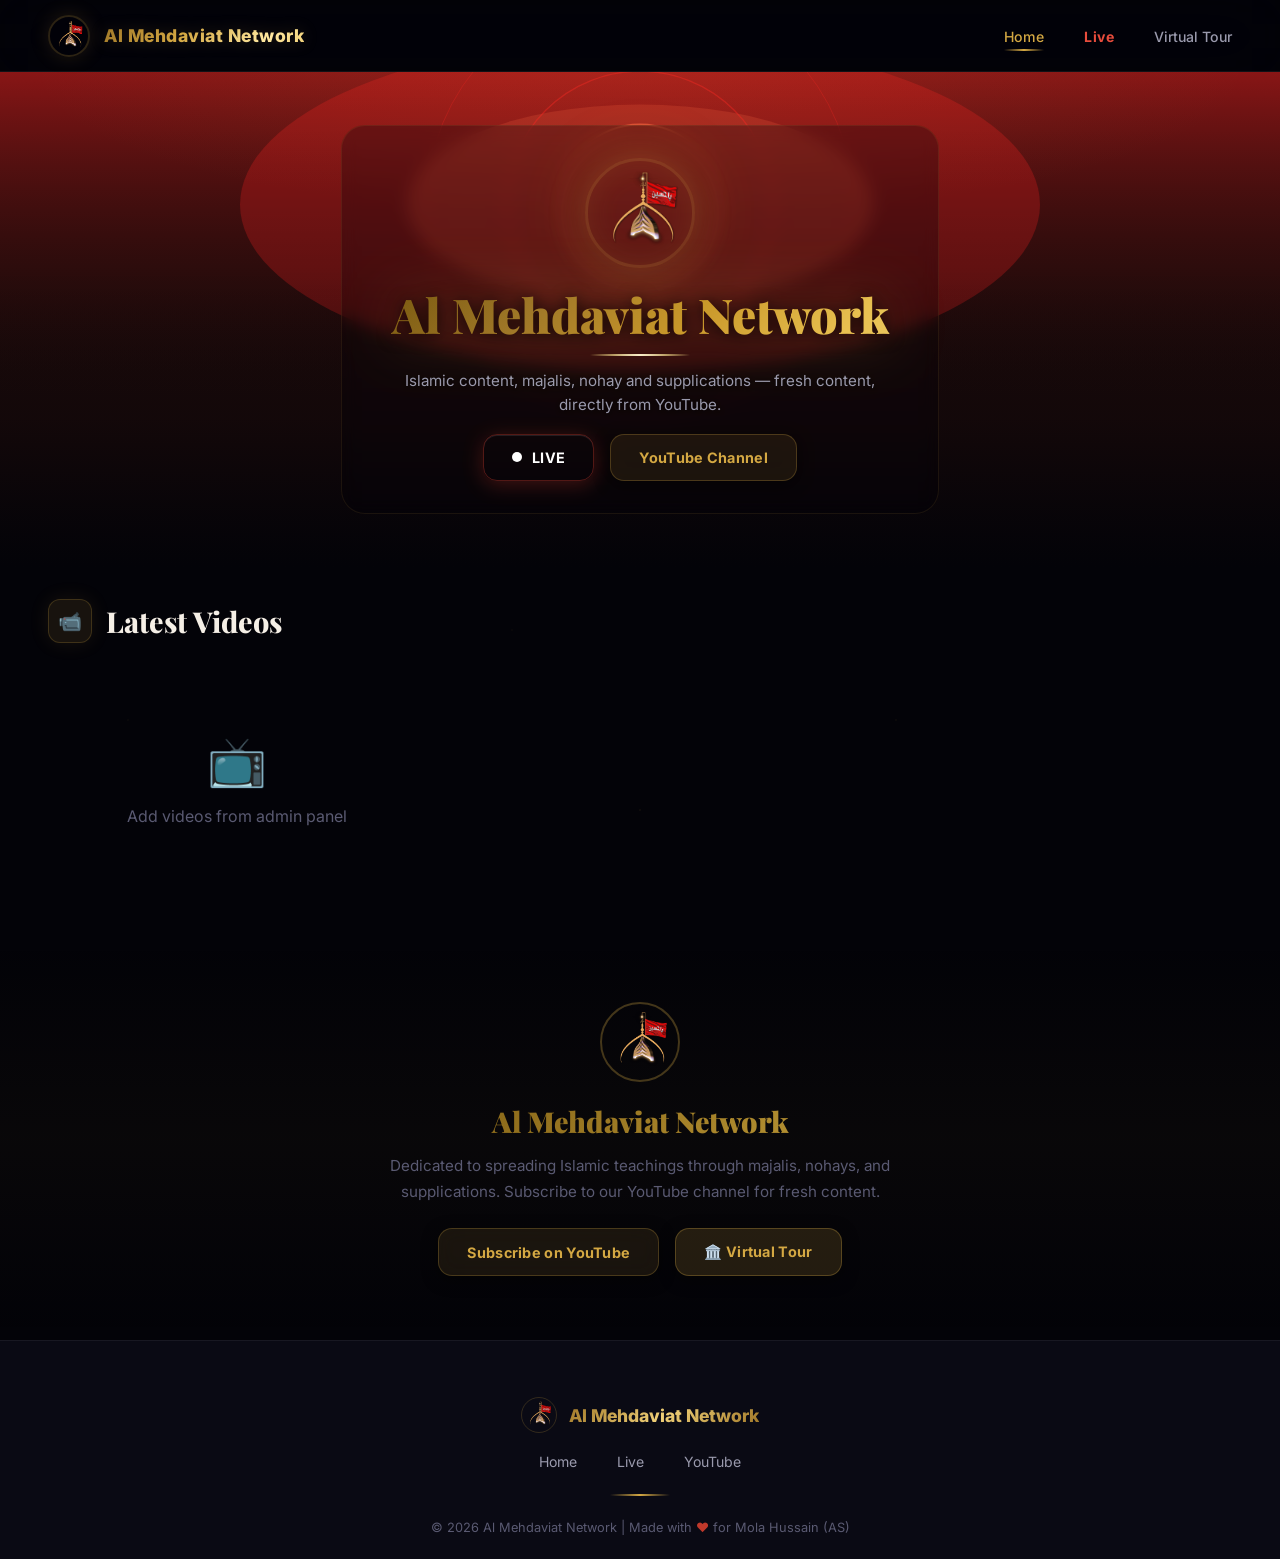
==== index.html @ e510e92b "Initial commit - Al Mehdaviat Network website" ====
<!DOCTYPE html>
<html lang="en">
<head>
  <meta charset="UTF-8">
  <meta name="viewport" content="width=device-width, initial-scale=1.0">
  <title>Al Mehdaviat Network</title>
  <meta name="description" content="Al Mehdaviat Network - Islamic content, majalis, nohays, and supplications from YouTube">
  <meta property="og:title" content="Al Mehdaviat Network">
  <meta property="og:description" content="Islamic content, majalis, nohays, and supplications">
  <meta property="og:type" content="website">
  <link rel="stylesheet" href="css/style.css">
</head>
<body>

  <nav class="navbar">
    <a href="index.html" class="nav-brand">
      <img src="assets/logo.png" alt="Logo" class="nav-logo-img">
      <span class="nav-title">Al Mehdaviat Network</span>
    </a>
    <ul class="nav-links">
      <li><a href="index.html" class="active">Home</a></li>
      <li><a href="live.html" class="nav-live-btn">Live</a></li>
      <li><a href="tour.html">Virtual Tour</a></li>
    </ul>
    <button class="mobile-menu-btn">☰</button>
  </nav>

  <section class="hero">
    <div class="hero-bg" id="heroBg"></div>
    <div class="hero-content">
      <img src="assets/logo.png" alt="Al Mehdaviat Network" class="hero-logo">
      <h1 class="hero-title">Al Mehdaviat Network</h1>
      <div class="hero-line"></div>
      <p class="hero-subtitle" id="heroSubtitle">Islamic content, majalis, nohay and supplications — fresh content, directly from YouTube.</p>
      <div class="hero-actions">
        <a href="live.html" class="hero-btn hero-btn-live">
          <span class="live-dot"></span> LIVE
        </a>
        <a href="https://www.youtube.com/channel/UCqkCkc5-AeYPJMdAummM_xg?sub_confirmation=1" target="_blank" class="hero-btn hero-btn-videos">YouTube Channel</a>
      </div>
    </div>
  </section>

  <section class="section" id="adSection">
    <div class="section-header">
      <div class="section-icon red">📢</div>
      <h2 class="section-title" id="adTitle">Featured Recording</h2>
    </div>
    <div id="adContainer" class="ad-container">
      <div class="loading">
        <div class="loading-spinner"></div>
        <div class="loading-text">Loading...</div>
      </div>
    </div>
  </section>

  <section class="section" id="videosSection">
    <div class="section-header">
      <div class="section-icon gold">📹</div>
      <h2 class="section-title">Latest Videos</h2>
    </div>
    <div id="latestVideos" class="video-grid">
      <div class="loading">
        <div class="loading-spinner"></div>
        <div class="loading-text">Loading videos...</div>
      </div>
    </div>
  </section>

  <section class="section branding-section">
    <div class="branding-content">
      <img src="assets/logo.png" alt="Logo" class="branding-logo">
      <h2 class="branding-title">Al Mehdaviat Network</h2>
      <p class="branding-text">Dedicated to spreading Islamic teachings through majalis, nohays, and supplications. Subscribe to our YouTube channel for fresh content.</p>
      <div style="display:flex;gap:1rem;justify-content:center;flex-wrap:wrap;margin-top:1.5rem">
        <a href="https://www.youtube.com/channel/UCqkCkc5-AeYPJMdAummM_xg?sub_confirmation=1" target="_blank" class="hero-btn hero-btn-videos">Subscribe on YouTube</a>
        <a href="tour.html" class="hero-btn" style="background:rgba(212,168,67,0.15);border:1px solid rgba(212,168,67,0.3);color:#d4a843">🏛️ Virtual Tour</a>
      </div>
    </div>
  </section>

  <footer class="footer">
    <div class="footer-brand">
      <img src="assets/logo.png" alt="Logo" class="footer-logo">
      <span>Al Mehdaviat Network</span>
    </div>
    <div class="footer-links">
      <a href="index.html">Home</a>
      <a href="live.html">Live</a>
      <a href="https://www.youtube.com/@AlMehdaviat" target="_blank">YouTube</a>
    </div>
    <div class="footer-divider"></div>
    <p class="footer-bottom">
      © 2026 Al Mehdaviat Network | Made with <span class="heart">♥</span> for Mola Hussain (AS)
    </p>
  </footer>

  <script src="js/api.js"></script>
  <script src="js/app.js"></script>
  <script>
    document.addEventListener('DOMContentLoaded', function() {
      var dayIndex = new Date().getDay();
      var heroBg = document.getElementById('heroBg');
      if (heroBg) {
        var adminImages = null;
        try {
          var saved = localStorage.getItem('almehdaviat_scheduler');
          if (saved) adminImages = JSON.parse(saved);
        } catch(e) {}
        if (adminImages && adminImages[dayIndex]) {
          heroBg.style.backgroundImage = 'url("' + adminImages[dayIndex] + '")';
        } else {
          var svgImages = {
            0: 'assets/scheduler/sunday.svg', 1: 'assets/scheduler/monday.svg',
            2: 'assets/scheduler/tuesday.svg', 3: 'assets/scheduler/wednesday.svg',
            4: 'assets/scheduler/thursday.svg', 5: 'assets/scheduler/friday.svg',
            6: 'assets/scheduler/saturday.svg'
          };
          heroBg.style.backgroundImage = 'url("' + svgImages[dayIndex] + '")';
        }
      }
      var savedTagline = localStorage.getItem('almehdaviat_tagline');
      if (savedTagline) {
        var el = document.getElementById('heroSubtitle');
        if (el) el.textContent = savedTagline;
      }
    });
  </script>
  <script>
    document.addEventListener('DOMContentLoaded', async () => {
      var videosContainer = document.getElementById('latestVideos');
      var adContainer = document.getElementById('adContainer');
      var adTitle = document.getElementById('adTitle');
      var adSection = document.getElementById('adSection');

      // Load ad placeholder from admin
      try {
        var adData = JSON.parse(localStorage.getItem('almehdaviat_ad') || 'null');
        if (adData && adData.videoUrl) {
          var videoId = adData.videoUrl.match(/(?:v=|youtu\.be\/)([a-zA-Z0-9_-]{11})/);
          if (videoId) {
            adTitle.textContent = adData.title || 'Featured Recording';
            adContainer.innerHTML = '<div class="ad-video">' +
              '<iframe src="https://www.youtube.com/embed/' + videoId[1] + '" allow="accelerometer; autoplay; clipboard-write; encrypted-media; gyroscope; picture-in-picture" allowfullscreen></iframe>' +
              (adData.description ? '<p class="ad-description">' + adData.description + '</p>' : '') +
              '</div>';
          } else {
            adSection.style.display = 'none';
          }
        } else {
          adSection.style.display = 'none';
        }
      } catch(e) {
        adSection.style.display = 'none';
      }

      // Load 6 featured videos from admin (zero API calls)
      try {
        var savedVideos = JSON.parse(localStorage.getItem('almehdaviat_videos') || '[]');
        var validVideos = savedVideos.filter(function(url) {
          return url && url.match(/(?:v=|youtu\.be\/)([a-zA-Z0-9_-]{11})/);
        });
        if (validVideos.length > 0) {
          var html = '';
          for (var i = 0; i < Math.min(validVideos.length, 6); i++) {
            var url = validVideos[i];
            var match = url.match(/(?:v=|youtu\.be\/)([a-zA-Z0-9_-]{11})/);
            var id = match[1];
            var title = 'Featured Video';
            try {
              var resp = await fetch('https://www.youtube.com/oembed?url=https://www.youtube.com/watch?v=' + id + '&format=json');
              if (resp.ok) {
                var oembed = await resp.json();
                title = oembed.title || title;
              }
            } catch(e) {}
            html += '<a href="video.html?id=' + id + '" class="video-card">' +
              '<div class="video-thumb">' +
              '<img src="https://img.youtube.com/vi/' + id + '/mqdefault.jpg" alt="' + title + '" loading="lazy">' +
              '<div class="play-overlay"><div class="play-icon">▶</div></div>' +
              '</div>' +
              '<div class="video-info"><h3>' + title + '</h3></div>' +
              '</a>';
          }
          html += '<div style="grid-column:1/-1;text-align:center;margin-top:1.5rem">' +
            '<a href="https://www.youtube.com/channel/UCqkCkc5-AeYPJMdAummM_xg?sub_confirmation=1" target="_blank" class="yt-channel-btn">' +
            '<svg viewBox="0 0 24 24" width="20" height="20" fill="currentColor"><path d="M23.498 6.186a3.016 3.016 0 0 0-2.122-2.136C19.505 3.545 12 3.545 12 3.545s-7.505 0-9.377.505A3.017 3.017 0 0 0 .502 6.186C0 8.07 0 12 0 12s0 3.93.502 5.814a3.016 3.016 0 0 0 2.122 2.136c1.871.505 9.376.505 9.376.505s7.505 0 9.377-.505a3.015 3.015 0 0 0 2.122-2.136C24 15.93 24 12 24 12s0-3.93-.502-5.814zM9.545 15.568V8.432L15.818 12l-6.273 3.568z"/></svg>' +
            ' AlMehdaviat <span style="opacity:0.7;font-weight:400;margin-left:4px">— click here for more content</span>' +
            '</a>' +
            '</div>';
          videosContainer.innerHTML = html;
        } else {
          videosContainer.innerHTML = '<div class="empty-state"><div class="icon">📺</div><p>Add videos from admin panel</p></div>';
        }
      } catch(e) {
        videosContainer.innerHTML = '<div class="empty-state"><div class="icon">📺</div><p>Add videos from admin panel</p></div>';
      }
    });
  </script>
</body>
</html>
---- css/style.css ----
@import url('https://fonts.googleapis.com/css2?family=Inter:wght@300;400;500;600;700;800;900&family=Playfair+Display:wght@700;800;900&display=swap');

:root {
  --bg-primary: #030308;
  --bg-secondary: #0a0a14;
  --bg-card: rgba(14, 14, 28, 0.7);
  --bg-card-solid: #0e0e1c;
  --bg-glass: rgba(255, 255, 255, 0.03);
  --gold: #d4a843;
  --gold-light: #f0d078;
  --gold-bright: #ffe8a0;
  --gold-dark: #a07828;
  --gold-glow: rgba(212, 168, 67, 0.25);
  --red: #c0392b;
  --red-light: #e74c3c;
  --red-glow: rgba(192, 57, 43, 0.25);
  --text-primary: #f5efe6;
  --text-secondary: #9a9aad;
  --text-muted: #5a5a72;
  --border: rgba(255, 255, 255, 0.06);
  --border-light: rgba(255, 255, 255, 0.1);
  --border-gold: rgba(212, 168, 67, 0.2);
}

* { margin: 0; padding: 0; box-sizing: border-box; }
html { scroll-behavior: smooth; }

body {
  font-family: 'Inter', -apple-system, sans-serif;
  background: var(--bg-primary);
  color: var(--text-primary);
  min-height: 100vh;
  overflow-x: hidden;
  position: relative;
}

/* ===== BACKGROUND PARTICLES ===== */
body::before {
  content: '';
  position: fixed;
  inset: 0;
  background: 
    radial-gradient(1.5px 1.5px at 20% 30%, rgba(212, 168, 67, 0.15), transparent),
    radial-gradient(1px 1px at 40% 70%, rgba(212, 168, 67, 0.1), transparent),
    radial-gradient(1.5px 1.5px at 60% 20%, rgba(192, 57, 43, 0.08), transparent),
    radial-gradient(1px 1px at 80% 60%, rgba(212, 168, 67, 0.12), transparent),
    radial-gradient(1.2px 1.2px at 10% 80%, rgba(212, 168, 67, 0.08), transparent),
    radial-gradient(1px 1px at 90% 40%, rgba(192, 57, 43, 0.06), transparent),
    radial-gradient(1.5px 1.5px at 50% 90%, rgba(212, 168, 67, 0.1), transparent),
    radial-gradient(1px 1px at 30% 50%, rgba(212, 168, 67, 0.07), transparent),
    radial-gradient(1.3px 1.3px at 70% 80%, rgba(212, 168, 67, 0.09), transparent),
    radial-gradient(1px 1px at 15% 15%, rgba(192, 57, 43, 0.05), transparent);
  pointer-events: none;
  z-index: 0;
  animation: particleFloat 20s ease-in-out infinite alternate;
}

@keyframes particleFloat {
  0% { transform: translateY(0) scale(1); }
  100% { transform: translateY(-20px) scale(1.02); }
}

::-webkit-scrollbar { width: 5px; }
::-webkit-scrollbar-track { background: var(--bg-secondary); }
::-webkit-scrollbar-thumb { background: linear-gradient(var(--gold-dark), var(--gold)); border-radius: 3px; }

/* ===== NAVBAR ===== */
.navbar {
  position: fixed;
  top: 0; left: 0; right: 0;
  z-index: 1000;
  height: 72px;
  display: flex;
  align-items: center;
  justify-content: space-between;
  padding: 0 3rem;
  background: rgba(3, 3, 8, 0.6);
  backdrop-filter: blur(30px) saturate(200%);
  -webkit-backdrop-filter: blur(30px) saturate(200%);
  border-bottom: 1px solid var(--border);
  transition: all 0.4s;
}

.navbar.scrolled {
  height: 64px;
  background: rgba(3, 3, 8, 0.85);
  box-shadow: 0 4px 40px rgba(0, 0, 0, 0.5), 0 1px 0 var(--border-gold), 0 2px 20px rgba(212, 168, 67, 0.08);
}

.nav-brand {
  display: flex;
  align-items: center;
  gap: 14px;
  text-decoration: none;
}

.nav-logo-img {
  width: 42px;
  height: 42px;
  border-radius: 50%;
  object-fit: cover;
  border: 2px solid var(--border-gold);
  box-shadow: 0 0 20px rgba(212, 168, 67, 0.15);
  transition: all 0.4s;
}

.nav-brand:hover .nav-logo-img {
  border-color: var(--gold);
  box-shadow: 0 0 30px rgba(212, 168, 67, 0.3);
  transform: scale(1.05);
}

.nav-title {
  font-size: 1.1rem;
  font-weight: 800;
  letter-spacing: 0.5px;
  background: linear-gradient(135deg, var(--gold-dark) 0%, var(--gold) 20%, var(--gold-bright) 40%, var(--gold-light) 50%, var(--gold-bright) 60%, var(--gold) 80%, var(--gold-dark) 100%);
  background-size: 200% 200%;
  -webkit-background-clip: text;
  -webkit-text-fill-color: transparent;
  background-clip: text;
  animation: metalShine 3s ease-in-out infinite;
  filter: drop-shadow(0 0 8px rgba(212, 168, 67, 0.2));
}

@keyframes metalShine {
  0%, 100% { background-position: 0% 50%; }
  50% { background-position: 100% 50%; }
}

.nav-links {
  display: flex;
  align-items: center;
  gap: 2.5rem;
  list-style: none;
}

.nav-links a {
  color: var(--text-secondary);
  text-decoration: none;
  font-size: 0.88rem;
  font-weight: 500;
  transition: all 0.3s;
  position: relative;
  padding: 6px 0;
}

.nav-links a::after {
  content: '';
  position: absolute;
  bottom: 0; left: 50%;
  width: 0; height: 2px;
  background: linear-gradient(90deg, transparent, var(--gold), transparent);
  transition: all 0.3s;
  transform: translateX(-50%);
}

.nav-links a:hover, .nav-links a.active { color: var(--gold); }
.nav-links a:hover::after, .nav-links a.active::after { width: 100%; }

.nav-icon {
  font-size: 1rem;
  margin-right: 6px;
}

.nav-search {
  display: flex;
  align-items: center;
  background: var(--bg-glass);
  border: 1px solid var(--border);
  border-radius: 30px;
  padding: 8px 18px;
  gap: 8px;
  transition: all 0.4s;
}

.nav-search:focus-within {
  border-color: var(--gold);
  background: rgba(212, 168, 67, 0.05);
  box-shadow: 0 0 30px rgba(212, 168, 67, 0.1), inset 0 0 20px rgba(212, 168, 67, 0.03);
}

.nav-search input {
  background: transparent;
  border: none;
  outline: none;
  color: var(--text-primary);
  font-size: 0.85rem;
  width: 160px;
}

.nav-search input::placeholder { color: var(--text-muted); }
.nav-search button { background: none; border: none; color: var(--gold); cursor: pointer; font-size: 0.9rem; }

.mobile-menu-btn { display: none; background: none; border: none; color: var(--text-primary); font-size: 1.5rem; cursor: pointer; }

/* ===== HERO ===== */
.hero {
  margin-top: 72px;
  min-height: 55vh;
  display: flex;
  align-items: center;
  justify-content: center;
  position: relative;
  overflow: hidden;
}

.hero-bg {
  position: absolute;
  inset: 0;
  z-index: 0;
  background-color: #030308;
  background-size: cover;
  background-position: center 30%;
  background-repeat: no-repeat;
}

.hero-bg::after {
  content: '';
  position: absolute;
  inset: 0;
  background: linear-gradient(
    to bottom,
    transparent 0%,
    transparent 40%,
    rgba(3, 3, 8, 0.3) 70%,
    rgba(3, 3, 8, 0.8) 90%,
    rgba(3, 3, 8, 1) 100%
  );
  z-index: 1;
}

.hero::before {
  content: '';
  position: absolute;
  inset: 0;
  background: 
    radial-gradient(ellipse 80% 50% at 50% 0%, rgba(212, 168, 67, 0.08) 0%, transparent 60%);
  z-index: 1;
}

.hero-content {
  position: relative;
  z-index: 2;
  text-align: center;
  padding: 2rem 3rem;
  background: rgba(3, 3, 8, 0.27);
  border-radius: 24px;
  backdrop-filter: blur(8px);
  border: 1px solid rgba(212, 168, 67, 0.1);
}

.hero-logo {
  width: 110px;
  height: 110px;
  border-radius: 50%;
  object-fit: cover;
  margin-bottom: 1rem;
  border: 3px solid var(--border-gold);
  box-shadow: 
    0 0 40px rgba(212, 168, 67, 0.2),
    0 0 80px rgba(212, 168, 67, 0.1),
    inset 0 0 30px rgba(212, 168, 67, 0.1);
  animation: logoFloat 6s ease-in-out infinite;
}

@keyframes logoFloat {
  0%, 100% { 
    transform: translateY(0); 
    box-shadow: 0 0 40px rgba(212, 168, 67, 0.2), 0 0 80px rgba(212, 168, 67, 0.1), 0 0 120px rgba(212, 168, 67, 0.05);
  }
  50% { 
    transform: translateY(-12px); 
    box-shadow: 0 0 60px rgba(212, 168, 67, 0.3), 0 0 100px rgba(212, 168, 67, 0.15), 0 0 160px rgba(212, 168, 67, 0.08);
  }
}

.hero-title {
  font-family: 'Playfair Display', serif;
  font-size: 3rem;
  font-weight: 900;
  line-height: 1.1;
  margin-bottom: 0.8rem;
  background: linear-gradient(135deg, #7a5a10 0%, #a07828 10%, #c9982a 20%, #e8c050 30%, #f0d078 40%, #ffe8a0 50%, #f0d078 60%, #e8c050 70%, #c9982a 80%, #a07828 90%, #7a5a10 100%);
  background-size: 300% 300%;
  -webkit-background-clip: text;
  -webkit-text-fill-color: transparent;
  background-clip: text;
  animation: metalFlow 5s ease-in-out infinite;
  filter: drop-shadow(0 2px 8px rgba(0, 0, 0, 0.8)) drop-shadow(0 0 30px rgba(212, 168, 67, 0.3));
  text-shadow: none;
}

@keyframes metalFlow {
  0%, 100% { background-position: 0% 50%; }
  25% { background-position: 100% 0%; }
  50% { background-position: 100% 100%; }
  75% { background-position: 0% 100%; }
}

.hero-line {
  width: 100px;
  height: 2px;
  background: linear-gradient(90deg, transparent, var(--gold-dark), var(--gold-light), var(--gold-dark), transparent);
  margin: 0 auto 0.8rem;
  position: relative;
}

.hero-line::after {
  content: '';
  position: absolute;
  inset: 0;
  background: linear-gradient(90deg, transparent, rgba(255, 255, 255, 0.6), transparent);
  animation: shimmer 2s ease-in-out infinite;
}

@keyframes shimmer {
  0% { transform: translateX(-100%); }
  100% { transform: translateX(100%); }
}

.hero-subtitle {
  font-size: 0.95rem;
  color: var(--text-secondary);
  max-width: 500px;
  margin: 0 auto 1rem;
  line-height: 1.6;
  text-shadow: 0 1px 4px rgba(0, 0, 0, 0.8);
}

.hero-arabic {
  font-size: 1.5rem;
  color: var(--gold);
  opacity: 0.6;
}

/* ===== SECTION ===== */
.section {
  padding: 2rem 3rem 3rem;
  max-width: 1400px;
  margin: 0 auto;
  position: relative;
  z-index: 2;
}

.section-header {
  display: flex;
  align-items: center;
  gap: 14px;
  margin-bottom: 1.5rem;
}

.section-icon {
  width: 44px;
  height: 44px;
  border-radius: 12px;
  display: flex;
  align-items: center;
  justify-content: center;
  font-size: 1.2rem;
  flex-shrink: 0;
}

.section-icon.gold {
  background: rgba(212, 168, 67, 0.1);
  border: 1px solid rgba(212, 168, 67, 0.2);
  box-shadow: 0 0 20px rgba(212, 168, 67, 0.1);
}

.section-icon.red {
  background: rgba(192, 57, 43, 0.1);
  border: 1px solid rgba(192, 57, 43, 0.2);
  box-shadow: 0 0 20px rgba(192, 57, 43, 0.1);
}

.section-title {
  font-family: 'Playfair Display', serif;
  font-size: 1.8rem;
  font-weight: 800;
  color: var(--text-primary);
}

.section-badge-live {
  display: inline-flex;
  align-items: center;
  gap: 8px;
  padding: 6px 16px;
  border-radius: 20px;
  font-size: 0.72rem;
  font-weight: 700;
  text-transform: uppercase;
  letter-spacing: 1.5px;
  background: rgba(192, 57, 43, 0.12);
  color: var(--red-light);
  border: 1px solid rgba(192, 57, 43, 0.25);
  box-shadow: 0 0 20px rgba(192, 57, 43, 0.15);
}

.section-badge-live::before {
  content: '';
  width: 8px; height: 8px;
  background: var(--red);
  border-radius: 50%;
  animation: livePulse 1.5s ease-in-out infinite;
}

@keyframes livePulse {
  0%, 100% { opacity: 1; box-shadow: 0 0 0 0 rgba(192, 57, 43, 0.5); }
  50% { opacity: 0.6; box-shadow: 0 0 0 8px rgba(192, 57, 43, 0); }
}

/* ===== LIVE ===== */
.live-container {
  position: relative;
  border-radius: 20px;
  overflow: hidden;
  background: #000;
  border: 1px solid rgba(192, 57, 43, 0.2);
  box-shadow: 0 0 60px rgba(192, 57, 43, 0.1), 0 20px 60px rgba(0, 0, 0, 0.5);
}

.live-player { width: 100%; aspect-ratio: 16/9; border: none; display: block; }

.live-bar {
  padding: 1rem 1.5rem;
  display: flex;
  align-items: center;
  justify-content: space-between;
  background: var(--bg-secondary);
  border-top: 1px solid var(--border);
}

.live-bar-title { font-weight: 600; font-size: 0.95rem; }

.live-bar-status {
  display: flex;
  align-items: center;
  gap: 8px;
  color: var(--red-light);
  font-size: 0.82rem;
  font-weight: 600;
}

.live-offline {
  display: none;
  text-align: center;
  padding: 5rem 2rem;
  background: var(--bg-card);
  border-radius: 20px;
  border: 1px solid var(--border);
  backdrop-filter: blur(20px);
}

.live-offline.show { display: block; }
.live-offline-icon { font-size: 3.5rem; margin-bottom: 1.2rem; opacity: 0.4; }
.live-offline h3 { font-size: 1.2rem; color: var(--text-secondary); font-weight: 600; }
.live-offline p { color: var(--text-muted); font-size: 0.9rem; margin-top: 0.5rem; }

/* ===== VIDEO CARDS ===== */
.video-grid {
  display: grid;
  grid-template-columns: repeat(auto-fill, minmax(320px, 1fr));
  gap: 1.5rem;
}

.video-card {
  background: var(--bg-card);
  border-radius: 16px;
  overflow: hidden;
  border: 1px solid var(--border);
  transition: all 0.5s cubic-bezier(0.4, 0, 0.2, 1);
  cursor: pointer;
  text-decoration: none;
  color: inherit;
  position: relative;
  backdrop-filter: blur(10px);
}

.video-card::before {
  content: '';
  position: absolute;
  inset: -1px;
  border-radius: 17px;
  padding: 1px;
  background: linear-gradient(135deg, transparent 30%, rgba(212, 168, 67, 0) 50%, transparent 70%);
  -webkit-mask: linear-gradient(#fff 0 0) content-box, linear-gradient(#fff 0 0);
  -webkit-mask-composite: xor;
  mask-composite: exclude;
  transition: background 0.5s;
  pointer-events: none;
  z-index: 1;
}

.video-card:hover {
  transform: translateY(-8px) scale(1.01);
  border-color: rgba(212, 168, 67, 0.3);
  box-shadow: 0 0 15px rgba(212, 168, 67, 0.15), 0 0 30px rgba(212, 168, 67, 0.08), 0 20px 60px rgba(0, 0, 0, 0.4);
}

.video-card:hover::before {
  background: linear-gradient(135deg, rgba(212, 168, 67, 0.4), rgba(192, 57, 43, 0.2), rgba(212, 168, 67, 0.4));
}

.video-thumb {
  position: relative;
  aspect-ratio: 16/9;
  overflow: hidden;
  background: linear-gradient(135deg, #0a0a14, #141428);
}

.video-thumb img {
  width: 100%;
  height: 100%;
  object-fit: cover;
  transition: transform 0.6s cubic-bezier(0.4, 0, 0.2, 1);
}

.video-card:hover .video-thumb img { transform: scale(1.08); }

.video-thumb .duration {
  position: absolute;
  bottom: 10px; right: 10px;
  background: rgba(0, 0, 0, 0.85);
  backdrop-filter: blur(8px);
  color: #fff;
  padding: 4px 10px;
  border-radius: 6px;
  font-size: 0.72rem;
  font-weight: 700;
  letter-spacing: 0.5px;
  border: 1px solid rgba(255, 255, 255, 0.1);
}

.play-overlay {
  position: absolute;
  inset: 0;
  display: flex;
  align-items: center;
  justify-content: center;
  background: rgba(0, 0, 0, 0.3);
  opacity: 0;
  transition: opacity 0.4s;
}

.video-card:hover .play-overlay { opacity: 1; }

.play-btn {
  width: 64px; height: 64px;
  background: linear-gradient(135deg, var(--gold-dark), var(--gold), var(--gold-light));
  border-radius: 50%;
  display: flex;
  align-items: center;
  justify-content: center;
  font-size: 1.4rem;
  color: #000;
  box-shadow: 0 4px 30px rgba(212, 168, 67, 0.5);
  transition: all 0.4s;
}

.video-card:hover .play-btn { transform: scale(1.15); box-shadow: 0 6px 40px rgba(212, 168, 67, 0.6); }

.video-info { padding: 1.2rem 1.4rem; }

.video-info h3 {
  font-size: 0.92rem;
  font-weight: 600;
  line-height: 1.5;
  margin-bottom: 0.5rem;
  display: -webkit-box;
  -webkit-line-clamp: 2;
  -webkit-box-orient: vertical;
  overflow: hidden;
}

.video-meta {
  display: flex;
  align-items: center;
  gap: 6px;
  color: var(--text-muted);
  font-size: 0.78rem;
}

/* ===== SHORTS ===== */
.shorts-scroll {
  display: flex;
  gap: 1rem;
  overflow-x: auto;
  padding-bottom: 1rem;
  scroll-snap-type: x mandatory;
}

.shorts-scroll::-webkit-scrollbar { height: 4px; }
.shorts-scroll::-webkit-scrollbar-thumb { background: var(--gold-dark); border-radius: 2px; }

.short-card {
  flex: 0 0 180px;
  scroll-snap-align: start;
  background: var(--bg-card);
  border-radius: 14px;
  overflow: hidden;
  border: 1px solid var(--border);
  transition: all 0.4s;
  cursor: pointer;
  text-decoration: none;
  color: inherit;
}

.short-card:hover {
  border-color: rgba(192, 57, 43, 0.3);
  transform: translateY(-6px);
  box-shadow: 0 16px 40px rgba(192, 57, 43, 0.12);
}

.short-thumb {
  position: relative;
  aspect-ratio: 9/16;
  overflow: hidden;
  background: linear-gradient(135deg, #0a0a14, #141428);
}

.short-thumb img { width: 100%; height: 100%; object-fit: cover; }

.short-badge {
  position: absolute;
  top: 10px; left: 10px;
  background: linear-gradient(135deg, var(--red-dark), var(--red), var(--red-light));
  color: #fff;
  padding: 4px 12px;
  border-radius: 6px;
  font-size: 0.65rem;
  font-weight: 800;
  letter-spacing: 1px;
  box-shadow: 0 2px 10px rgba(192, 57, 43, 0.3);
}

.short-info { padding: 0.8rem 1rem; }

.short-info h4 {
  font-size: 0.8rem;
  font-weight: 500;
  line-height: 1.3;
  display: -webkit-box;
  -webkit-line-clamp: 2;
  -webkit-box-orient: vertical;
  overflow: hidden;
}

/* ===== PLAYLISTS ===== */
.playlist-grid {
  display: grid;
  grid-template-columns: repeat(auto-fill, minmax(300px, 1fr));
  gap: 1.5rem;
}

.playlist-card {
  background: var(--bg-card);
  border-radius: 16px;
  overflow: hidden;
  border: 1px solid var(--border);
  transition: all 0.5s;
  cursor: pointer;
  text-decoration: none;
  color: inherit;
}

.playlist-card:hover {
  transform: translateY(-8px);
  border-color: rgba(212, 168, 67, 0.2);
  box-shadow: 0 20px 60px rgba(0, 0, 0, 0.3), 0 0 40px rgba(212, 168, 67, 0.08);
}

.playlist-thumb {
  position: relative;
  aspect-ratio: 16/9;
  overflow: hidden;
  background: linear-gradient(135deg, #0a0a14, #141428);
}

.playlist-thumb img { width: 100%; height: 100%; object-fit: cover; }

.playlist-overlay {
  position: absolute;
  inset: 0;
  background: linear-gradient(to top, rgba(0, 0, 0, 0.85) 0%, transparent 60%);
  display: flex;
  align-items: flex-end;
  justify-content: flex-end;
  padding: 1.2rem;
  opacity: 0;
  transition: opacity 0.4s;
}

.playlist-card:hover .playlist-overlay { opacity: 1; }

.playlist-count {
  background: rgba(0, 0, 0, 0.7);
  backdrop-filter: blur(12px);
  color: #fff;
  padding: 8px 16px;
  border-radius: 8px;
  font-size: 0.8rem;
  font-weight: 700;
  border: 1px solid rgba(255, 255, 255, 0.1);
}

.playlist-info { padding: 1.2rem 1.4rem; }

.playlist-info h3 {
  font-size: 0.95rem;
  font-weight: 600;
  margin-bottom: 0.3rem;
  display: -webkit-box;
  -webkit-line-clamp: 2;
  -webkit-box-orient: vertical;
  overflow: hidden;
}

.playlist-info p { color: var(--text-muted); font-size: 0.8rem; }

/* ===== VIDEO PAGE ===== */
.video-page {
  margin-top: 72px;
  display: grid;
  grid-template-columns: 1fr 400px;
  gap: 2rem;
  padding: 2rem 3rem;
  max-width: 1600px;
  margin-left: auto;
  margin-right: auto;
}

.video-main { min-width: 0; }

.video-embed {
  width: 100%;
  aspect-ratio: 16/9;
  border: none;
  border-radius: 16px;
  background: #000;
  box-shadow: 0 20px 60px rgba(0, 0, 0, 0.5);
}

.video-details { padding: 1.5rem 0; }

.video-details h1 {
  font-family: 'Playfair Display', serif;
  font-size: 1.5rem;
  font-weight: 800;
  line-height: 1.35;
  margin-bottom: 1rem;
}

.video-stats {
  display: flex;
  align-items: center;
  gap: 16px;
  color: var(--text-muted);
  font-size: 0.85rem;
  margin-bottom: 1.5rem;
  padding-bottom: 1.5rem;
  border-bottom: 1px solid var(--border);
}

.video-description {
  background: var(--bg-card);
  border-radius: 14px;
  padding: 1.3rem;
  line-height: 1.7;
  color: var(--text-secondary);
  font-size: 0.88rem;
  border: 1px solid var(--border);
  backdrop-filter: blur(10px);
}

.video-sidebar {
  position: sticky;
  top: 92px;
  max-height: calc(100vh - 112px);
  overflow-y: auto;
}

.sidebar-title {
  font-family: 'Playfair Display', serif;
  font-size: 1.1rem;
  font-weight: 800;
  margin-bottom: 1rem;
  color: var(--gold);
}

.sidebar-video {
  display: flex;
  gap: 12px;
  padding: 10px;
  border-radius: 10px;
  cursor: pointer;
  transition: all 0.3s;
  text-decoration: none;
  color: inherit;
  border: 1px solid transparent;
}

.sidebar-video:hover {
  background: var(--bg-card);
  border-color: var(--border);
}

.sidebar-video.active {
  background: var(--bg-card);
  border-color: var(--border-gold);
  box-shadow: 0 0 20px rgba(212, 168, 67, 0.08);
}

.sidebar-thumb {
  flex: 0 0 150px;
  aspect-ratio: 16/9;
  border-radius: 8px;
  overflow: hidden;
  background: linear-gradient(135deg, #0a0a14, #141428);
}

.sidebar-thumb img { width: 100%; height: 100%; object-fit: cover; }

.sidebar-video-info { flex: 1; min-width: 0; }

.sidebar-video-info h4 {
  font-size: 0.82rem;
  font-weight: 500;
  line-height: 1.35;
  margin-bottom: 4px;
  display: -webkit-box;
  -webkit-line-clamp: 2;
  -webkit-box-orient: vertical;
  overflow: hidden;
}

.sidebar-video-info p { font-size: 0.73rem; color: var(--text-muted); }

/* ===== PAGE HEADER ===== */
.page-header {
  margin-top: 72px;
  padding: 4rem 3rem 1.5rem;
  max-width: 1400px;
  margin-left: auto;
  margin-right: auto;
  position: relative;
  z-index: 2;
}

.page-header h1 {
  font-family: 'Playfair Display', serif;
  font-size: 2.2rem;
  font-weight: 900;
  background: linear-gradient(135deg, var(--gold-dark), var(--gold), var(--gold-bright), var(--gold), var(--gold-dark));
  background-size: 200% 200%;
  -webkit-background-clip: text;
  -webkit-text-fill-color: transparent;
  background-clip: text;
  animation: metalShine 3s ease-in-out infinite;
}

.page-header p { color: var(--text-secondary); margin-top: 0.5rem; font-size: 0.95rem; }

.filter-bar {
  display: flex;
  gap: 0.8rem;
  padding: 0 3rem;
  max-width: 1400px;
  margin: 0 auto;
  flex-wrap: wrap;
  position: relative;
  z-index: 2;
}

.filter-btn {
  padding: 9px 22px;
  border-radius: 30px;
  border: 1px solid var(--border);
  background: var(--bg-glass);
  color: var(--text-secondary);
  font-size: 0.82rem;
  font-weight: 600;
  cursor: pointer;
  transition: all 0.4s;
  backdrop-filter: blur(10px);
}

.filter-btn:hover, .filter-btn.active {
  background: linear-gradient(135deg, var(--gold-dark), var(--gold), var(--gold-light));
  color: #000;
  border-color: var(--gold);
  box-shadow: 0 4px 20px rgba(212, 168, 67, 0.3);
}

.page-content {
  padding: 1.5rem 3rem 4rem;
  max-width: 1400px;
  margin: 0 auto;
  position: relative;
  z-index: 2;
}

/* ===== FOOTER ===== */
.footer {
  background: var(--bg-secondary);
  border-top: 1px solid var(--border);
  padding: 3.5rem 3rem 1.5rem;
  text-align: center;
  position: relative;
  z-index: 2;
}

.footer-brand {
  display: flex;
  align-items: center;
  justify-content: center;
  gap: 12px;
  margin-bottom: 1.2rem;
}

.footer-logo {
  width: 36px;
  height: 36px;
  border-radius: 50%;
  object-fit: cover;
  border: 1px solid var(--border-gold);
}

.footer-brand span {
  font-size: 1.1rem;
  font-weight: 800;
  background: linear-gradient(135deg, var(--gold-dark), var(--gold-light), var(--gold-dark));
  -webkit-background-clip: text;
  -webkit-text-fill-color: transparent;
  background-clip: text;
}

.footer-links {
  display: flex;
  justify-content: center;
  gap: 2.5rem;
  margin-bottom: 1.5rem;
}

.footer-links a {
  color: var(--text-secondary);
  text-decoration: none;
  font-size: 0.88rem;
  transition: color 0.3s;
}

.footer-links a:hover { color: var(--gold); }

.footer-divider {
  width: 60px;
  height: 2px;
  background: linear-gradient(90deg, transparent, var(--gold), transparent);
  margin: 0 auto 1.5rem;
}

.footer-bottom { color: var(--text-muted); font-size: 0.8rem; }
.footer-bottom .heart { color: var(--red); }

/* ===== LOADING ===== */
.loading {
  display: flex;
  flex-direction: column;
  align-items: center;
  justify-content: center;
  padding: 4rem;
  gap: 1rem;
}

.loading-spinner {
  width: 36px; height: 36px;
  border: 3px solid var(--border);
  border-top-color: var(--gold);
  border-radius: 50%;
  animation: spin 0.7s linear infinite;
}

@keyframes spin { to { transform: rotate(360deg); } }

.loading-text { color: var(--text-muted); font-size: 0.85rem; }

.empty-state { text-align: center; padding: 4rem 2rem; color: var(--text-muted); }
.empty-state .icon { font-size: 3rem; margin-bottom: 1rem; }

.toast {
  position: fixed;
  bottom: 2rem; right: 2rem;
  background: var(--bg-card-solid);
  border: 1px solid var(--border-gold);
  border-radius: 12px;
  padding: 1rem 1.5rem;
  color: var(--text-primary);
  font-size: 0.88rem;
  box-shadow: 0 8px 40px rgba(0, 0, 0, 0.5);
  z-index: 9999;
  transform: translateY(100px);
  opacity: 0;
  transition: all 0.4s;
  backdrop-filter: blur(20px);
}

.toast.show { transform: translateY(0); opacity: 1; }

/* ===== RESPONSIVE ===== */
@media (max-width: 1024px) {
  .video-page { grid-template-columns: 1fr; }
  .video-sidebar { position: static; max-height: none; }
}

@media (max-width: 768px) {
  .navbar { padding: 0 1.5rem; }
  .nav-links {
    display: none;
    position: absolute;
    top: 72px; left: 0; right: 0;
    background: rgba(3, 3, 8, 0.95);
    backdrop-filter: blur(30px);
    flex-direction: column;
    padding: 1.5rem;
    gap: 1rem;
    border-bottom: 1px solid var(--border);
  }
  .nav-links.open { display: flex; }
  .nav-search { display: none; }
  .mobile-menu-btn { display: block; }
  .hero-title { font-size: 2.2rem; }
  .hero-subtitle { font-size: 1rem; }
  .video-grid { grid-template-columns: 1fr; }
  .playlist-grid { grid-template-columns: 1fr; }
  .short-card { flex: 0 0 140px; }
  .page-header { padding: 6rem 1.5rem 1rem; }
  .page-content { padding: 1rem 1.5rem; }
  .filter-bar { padding: 0.5rem 1.5rem; }
  .section { padding: 3rem 1.5rem; }
}

@media (max-width: 480px) {
  .hero { min-height: 50vh; }
  .hero-title { font-size: 1.8rem; }
  .hero-logo { width: 110px; height: 110px; }
  .hero-actions { flex-direction: column; width: 100%; }
  .hero-btn { width: 100%; justify-content: center; }
}

/* ===== LIVE NAV BUTTON ===== */
.nav-live-btn {
  position: relative;
  color: var(--red-light) !important;
  font-weight: 700 !important;
  letter-spacing: 0.5px;
}

.nav-live-btn::after {
  background: linear-gradient(90deg, transparent, var(--red), transparent) !important;
}

.nav-live-btn:hover {
  color: #fff !important;
  text-shadow: 0 0 20px rgba(192, 57, 43, 0.5);
}

/* ===== HERO BUTTONS ===== */
.hero-actions {
  display: flex;
  gap: 1rem;
  justify-content: center;
  margin-top: 1rem;
}

.hero-btn {
  display: inline-flex;
  align-items: center;
  gap: 10px;
  padding: 14px 28px;
  border-radius: 14px;
  font-size: 0.9rem;
  font-weight: 700;
  text-decoration: none;
  transition: all 0.4s cubic-bezier(0.4, 0, 0.2, 1);
  letter-spacing: 0.3px;
  border: none;
  cursor: pointer;
  box-shadow: 0 4px 15px rgba(0, 0, 0, 0.5);
}

.hero-btn-live {
  background: linear-gradient(135deg, var(--red-dark), var(--red), var(--red-light));
  color: #fff;
  border: 1px solid rgba(192, 57, 43, 0.4);
  box-shadow: 0 4px 20px rgba(192, 57, 43, 0.3), inset 0 1px 0 rgba(255, 255, 255, 0.1);
}

.hero-btn-live:hover {
  transform: translateY(-3px) scale(1.02);
  box-shadow: 0 8px 30px rgba(192, 57, 43, 0.5), inset 0 1px 0 rgba(255, 255, 255, 0.15);
}

.live-dot {
  width: 10px;
  height: 10px;
  background: #fff;
  border-radius: 50%;
  animation: livePulse 1.5s ease-in-out infinite;
  display: inline-block;
}

.hero-btn-videos {
  background: rgba(212, 168, 67, 0.1);
  color: var(--gold);
  border: 1px solid rgba(212, 168, 67, 0.25);
  backdrop-filter: blur(10px);
}

.hero-btn-videos:hover {
  background: rgba(212, 168, 67, 0.15);
  border-color: var(--gold);
  transform: translateY(-3px) scale(1.02);
  box-shadow: 0 8px 30px rgba(212, 168, 67, 0.15);
}

/* ===== LIVE STATUS INDICATOR (Navbar) ===== */
.nav-live-indicator {
  display: none;
  align-items: center;
  gap: 6px;
  padding: 6px 14px;
  border-radius: 20px;
  background: rgba(192, 57, 43, 0.15);
  border: 1px solid rgba(192, 57, 43, 0.3);
  font-size: 0.72rem;
  font-weight: 700;
  color: var(--red-light);
  text-transform: uppercase;
  letter-spacing: 1px;
  cursor: pointer;
  text-decoration: none;
  transition: all 0.3s;
}

.nav-live-indicator.show {
  display: inline-flex;
}

.nav-live-indicator:hover {
  background: rgba(192, 57, 43, 0.25);
  box-shadow: 0 0 20px rgba(192, 57, 43, 0.2);
}

.nav-live-indicator::before {
  content: '';
  width: 8px;
  height: 8px;
  background: var(--red);
  border-radius: 50%;
  animation: livePulse 1.5s infinite;
}

/* ===== SKELETON LOADING ===== */
.skeleton {
  background: linear-gradient(90deg, var(--bg-card) 25%, rgba(255,255,255,0.05) 50%, var(--bg-card) 75%);
  background-size: 200% 100%;
  animation: skeletonShimmer 1.5s ease-in-out infinite;
  border-radius: 8px;
}

@keyframes skeletonShimmer {
  0% { background-position: 200% 0; }
  100% { background-position: -200% 0; }
}

/* ===== COMMUNITY PAGE ===== */
.community-post {
  background: var(--bg-card);
  border-radius: 16px;
  border: 1px solid var(--border);
  padding: 1.5rem;
  margin-bottom: 1.5rem;
  backdrop-filter: blur(10px);
  transition: all 0.3s;
}

.community-post:hover {
  border-color: var(--border-gold);
  box-shadow: 0 8px 30px rgba(0, 0, 0, 0.3);
}

.community-post-image {
  width: 100%;
  border-radius: 12px;
  margin-bottom: 1rem;
}

.community-post-text {
  color: var(--text-secondary);
  line-height: 1.7;
  margin-bottom: 1rem;
}

.community-post-actions {
  display: flex;
  gap: 1rem;
  align-items: center;
}

.community-comment-btn {
  display: inline-flex;
  align-items: center;
  gap: 8px;
  padding: 8px 20px;
  border-radius: 10px;
  background: rgba(212, 168, 67, 0.1);
  border: 1px solid rgba(212, 168, 67, 0.2);
  color: var(--gold);
  font-size: 0.82rem;
  font-weight: 600;
  text-decoration: none;
  transition: all 0.3s;
}

.community-comment-btn:hover {
  background: rgba(212, 168, 67, 0.2);
  border-color: var(--gold);
}

/* ===== ADMIN DASHBOARD ===== */
.admin-page {
  margin-top: 72px;
  padding: 3rem;
  max-width: 900px;
  margin-left: auto;
  margin-right: auto;
  position: relative;
  z-index: 2;
}

.admin-card {
  background: var(--bg-card);
  border: 1px solid var(--border);
  border-radius: 16px;
  padding: 2rem;
  margin-bottom: 1.5rem;
  backdrop-filter: blur(10px);
}

.admin-card h2 {
  font-family: 'Playfair Display', serif;
  font-size: 1.3rem;
  color: var(--gold);
  margin-bottom: 1.5rem;
}

.admin-input {
  width: 100%;
  padding: 12px 16px;
  border-radius: 10px;
  border: 1px solid var(--border);
  background: var(--bg-secondary);
  color: var(--text-primary);
  font-size: 0.9rem;
  font-family: inherit;
  outline: none;
  transition: border-color 0.3s;
}

.admin-input:focus {
  border-color: var(--gold);
  box-shadow: 0 0 20px rgba(212, 168, 67, 0.1);
}

.admin-textarea {
  min-height: 100px;
  resize: vertical;
}

.admin-btn {
  padding: 12px 24px;
  border-radius: 10px;
  border: none;
  background: linear-gradient(135deg, var(--gold-dark), var(--gold));
  color: #000;
  font-size: 0.9rem;
  font-weight: 700;
  cursor: pointer;
  transition: all 0.3s;
  margin-top: 1rem;
}

.admin-btn:hover {
  transform: translateY(-2px);
  box-shadow: 0 4px 20px rgba(212, 168, 67, 0.3);
}

.admin-label {
  display: block;
  color: var(--text-secondary);
  font-size: 0.85rem;
  font-weight: 500;
  margin-bottom: 8px;
}

.admin-grid {
  display: grid;
  grid-template-columns: repeat(auto-fill, minmax(200px, 1fr));
  gap: 1rem;
  margin-top: 1rem;
}

.admin-image-slot {
  aspect-ratio: 16/9;
  border-radius: 10px;
  border: 2px dashed var(--border);
  display: flex;
  flex-direction: column;
  align-items: center;
  justify-content: center;
  gap: 8px;
  color: var(--text-muted);
  font-size: 0.8rem;
  cursor: pointer;
  transition: all 0.3s;
  overflow: hidden;
  position: relative;
}

.admin-image-slot:hover {
  border-color: var(--gold);
  color: var(--gold);
}

.admin-image-slot img {
  width: 100%;
  height: 100%;
  object-fit: cover;
  position: absolute;
}

/* ===== SCHEDULER DAY LABEL ===== */
.scheduler-day-label {
  display: inline-flex;
  align-items: center;
  gap: 8px;
  padding: 6px 16px;
  border-radius: 20px;
  background: rgba(212, 168, 67, 0.15);
  border: 1px solid rgba(212, 168, 67, 0.3);
  color: var(--gold);
  font-size: 0.8rem;
  font-weight: 600;
}

/* ===== SHORTS PAGE ===== */
.shorts-grid {
  display: grid;
  grid-template-columns: repeat(auto-fill, minmax(200px, 1fr));
  gap: 1.2rem;
}

.shorts-card {
  background: var(--bg-card);
  border-radius: 14px;
  overflow: hidden;
  border: 1px solid var(--border);
  transition: all 0.4s;
  cursor: pointer;
  text-decoration: none;
  color: inherit;
}

.shorts-card:hover {
  transform: translateY(-6px);
  border-color: rgba(192, 57, 43, 0.3);
  box-shadow: 0 16px 40px rgba(192, 57, 43, 0.12);
}

.shorts-card-thumb {
  position: relative;
  aspect-ratio: 9/16;
  overflow: hidden;
  background: linear-gradient(135deg, #0a0a14, #141428);
}

.shorts-card-thumb img {
  width: 100%;
  height: 100%;
  object-fit: cover;
  transition: transform 0.5s;
}

.shorts-card:hover .shorts-card-thumb img {
  transform: scale(1.05);
}

/* ===== AD / FEATURED RECORDING ===== */
.ad-container {
  max-width: 900px;
  margin: 0 auto;
}

.ad-video {
  border-radius: 16px;
  overflow: hidden;
  border: 1px solid var(--border);
  background: #000;
}

.ad-video iframe {
  width: 100%;
  aspect-ratio: 16/9;
  border: none;
}

.ad-description {
  padding: 1rem 1.2rem;
  margin: 0;
  color: var(--text-secondary);
  font-size: 0.9rem;
  background: var(--bg-secondary);
}

/* ===== BRANDING SECTION ===== */
.branding-section {
  text-align: center;
  padding: 4rem 2rem;
  background: linear-gradient(180deg, transparent 0%, rgba(212, 168, 67, 0.03) 50%, transparent 100%);
}

.branding-content {
  max-width: 600px;
  margin: 0 auto;
}

.branding-logo {
  width: 80px;
  height: 80px;
  border-radius: 50%;
  margin-bottom: 1rem;
  border: 2px solid rgba(212, 168, 67, 0.3);
}

.branding-title {
  font-family: 'Playfair Display', serif;
  font-size: 1.8rem;
  font-weight: 900;
  background: linear-gradient(135deg, #7a5a10, #e8c050, #7a5a10);
  background-size: 300% 300%;
  -webkit-background-clip: text;
  -webkit-text-fill-color: transparent;
  background-clip: text;
  animation: metalFlow 5s ease-in-out infinite;
  margin-bottom: 0.8rem;
}

.branding-text {
  color: var(--text-muted);
  font-size: 0.95rem;
  line-height: 1.7;
}

/* ===== YOUTUBE CHANNEL BUTTON ===== */
.yt-channel-btn {
  display: inline-flex;
  align-items: center;
  gap: 10px;
  padding: 14px 32px;
  border-radius: 14px;
  background: linear-gradient(135deg, var(--red-dark), var(--red));
  color: #fff;
  text-decoration: none;
  font-weight: 700;
  font-size: 0.95rem;
  transition: all 0.3s;
  box-shadow: 0 4px 15px rgba(192, 57, 43, 0.3);
}
.yt-channel-btn:hover {
  transform: translateY(-3px);
  box-shadow: 0 8px 30px rgba(192, 57, 43, 0.5);
}
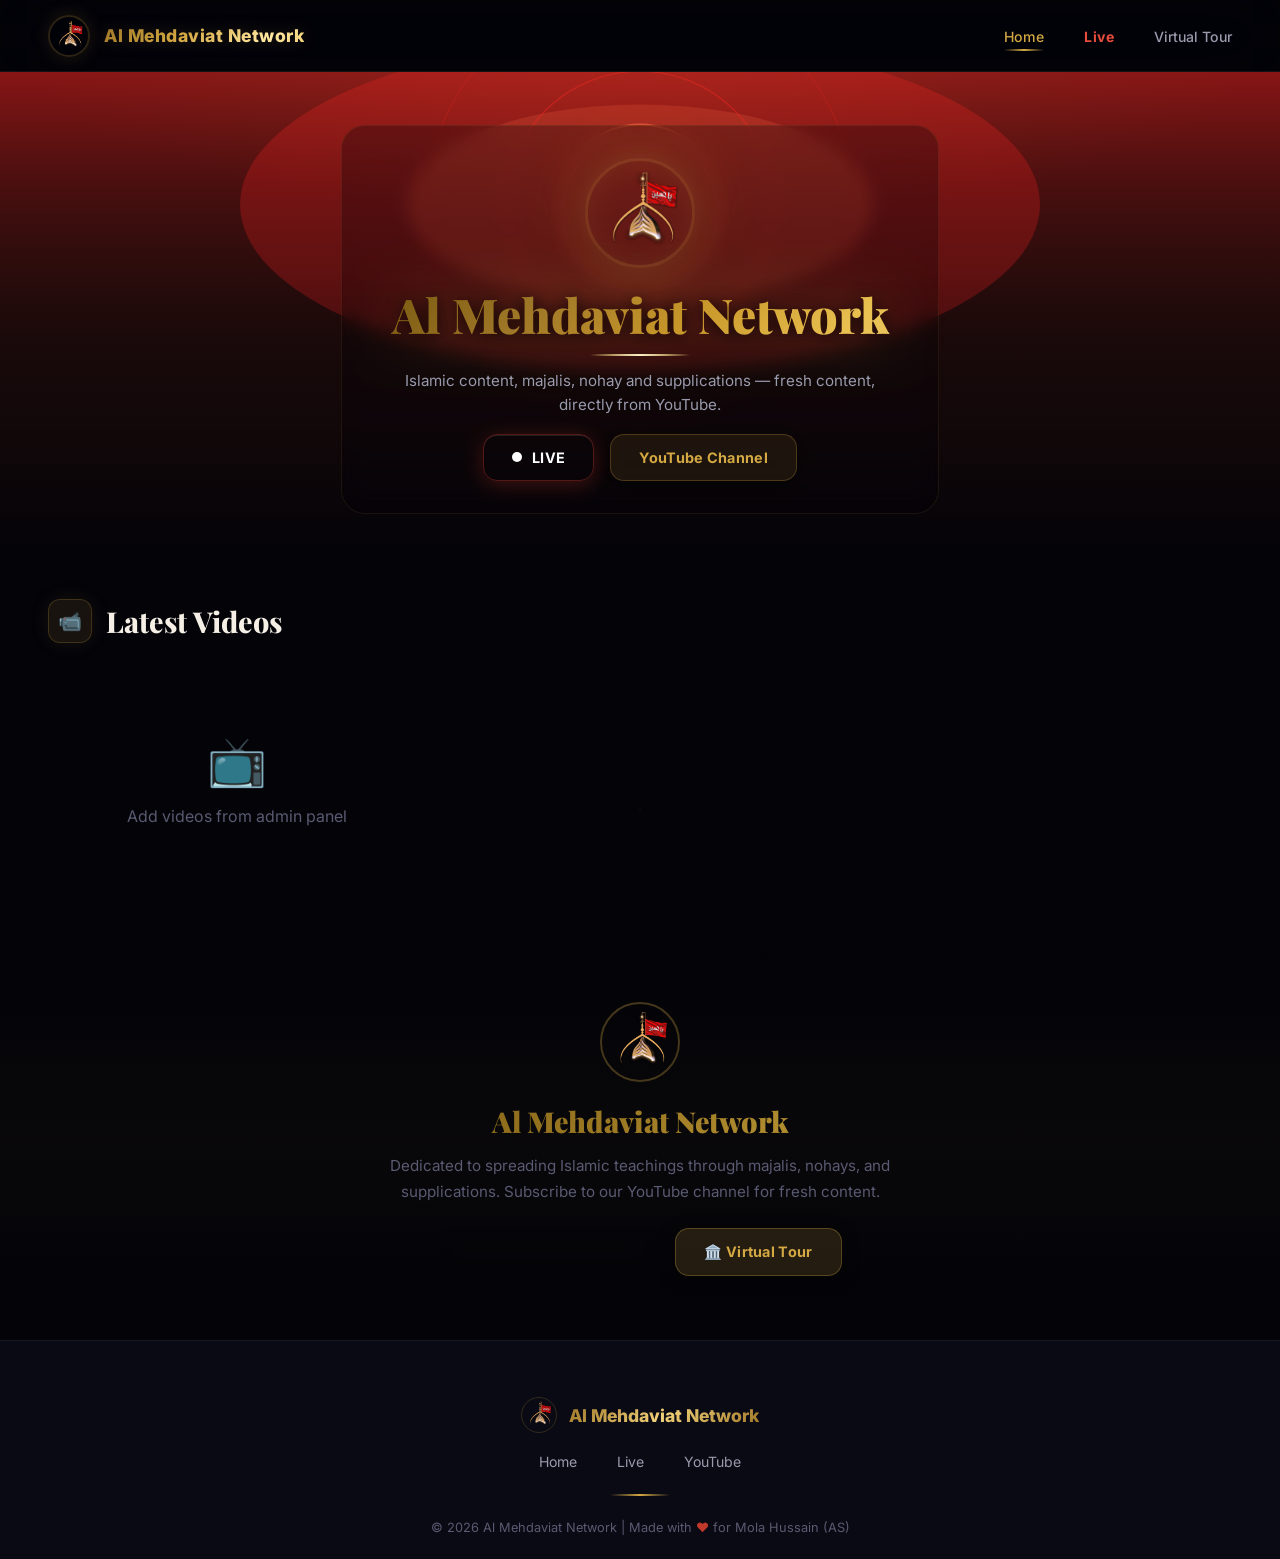
==== commit d38ad44d: "Added save-data function, JSON data store, and updated admin with Save & Deploy" ====
--- a/index.html
+++ b/index.html
@@ -98,17 +98,32 @@
   <script src="js/api.js"></script>
   <script src="js/app.js"></script>
   <script>
-    document.addEventListener('DOMContentLoaded', function() {
-      var dayIndex = new Date().getDay();
+    document.addEventListener('DOMContentLoaded', async () => {
+      var videosContainer = document.getElementById('latestVideos');
+      var adContainer = document.getElementById('adContainer');
+      var adTitle = document.getElementById('adTitle');
+      var adSection = document.getElementById('adSection');
       var heroBg = document.getElementById('heroBg');
+      var heroSubtitle = document.getElementById('heroSubtitle');
+
+      // Fetch site data from JSON file (served by Netlify)
+      var siteData = null;
+      try {
+        var resp = await fetch('data/site-data.json?t=' + Date.now());
+        if (resp.ok) siteData = await resp.json();
+      } catch(e) {}
+
+      // Tagline
+      if (siteData && siteData.tagline && heroSubtitle) {
+        heroSubtitle.textContent = siteData.tagline;
+      }
+
+      // Hero background (scheduler)
       if (heroBg) {
-        var adminImages = null;
-        try {
-          var saved = localStorage.getItem('almehdaviat_scheduler');
-          if (saved) adminImages = JSON.parse(saved);
-        } catch(e) {}
-        if (adminImages && adminImages[dayIndex]) {
-          heroBg.style.backgroundImage = 'url("' + adminImages[dayIndex] + '")';
+        var dayIndex = new Date().getDay();
+        var scheduler = (siteData && siteData.scheduler) || {};
+        if (scheduler[dayIndex]) {
+          heroBg.style.backgroundImage = 'url("' + scheduler[dayIndex] + '")';
         } else {
           var svgImages = {
             0: 'assets/scheduler/sunday.svg', 1: 'assets/scheduler/monday.svg',
@@ -119,80 +134,59 @@
           heroBg.style.backgroundImage = 'url("' + svgImages[dayIndex] + '")';
         }
       }
-      var savedTagline = localStorage.getItem('almehdaviat_tagline');
-      if (savedTagline) {
-        var el = document.getElementById('heroSubtitle');
-        if (el) el.textContent = savedTagline;
-      }
-    });
-  </script>
-  <script>
-    document.addEventListener('DOMContentLoaded', async () => {
-      var videosContainer = document.getElementById('latestVideos');
-      var adContainer = document.getElementById('adContainer');
-      var adTitle = document.getElementById('adTitle');
-      var adSection = document.getElementById('adSection');
 
-      // Load ad placeholder from admin
-      try {
-        var adData = JSON.parse(localStorage.getItem('almehdaviat_ad') || 'null');
-        if (adData && adData.videoUrl) {
-          var videoId = adData.videoUrl.match(/(?:v=|youtu\.be\/)([a-zA-Z0-9_-]{11})/);
-          if (videoId) {
-            adTitle.textContent = adData.title || 'Featured Recording';
-            adContainer.innerHTML = '<div class="ad-video">' +
-              '<iframe src="https://www.youtube.com/embed/' + videoId[1] + '" allow="accelerometer; autoplay; clipboard-write; encrypted-media; gyroscope; picture-in-picture" allowfullscreen></iframe>' +
-              (adData.description ? '<p class="ad-description">' + adData.description + '</p>' : '') +
-              '</div>';
-          } else {
-            adSection.style.display = 'none';
-          }
+      // Ad / Featured Recording
+      var adData = (siteData && siteData.ad) || {};
+      if (adData && adData.videoUrl) {
+        var adVideoId = adData.videoUrl.match(/(?:v=|youtu\.be\/)([a-zA-Z0-9_-]{11})/);
+        if (adVideoId) {
+          adTitle.textContent = adData.title || 'Featured Recording';
+          adContainer.innerHTML = '<div class="ad-video">' +
+            '<iframe src="https://www.youtube.com/embed/' + adVideoId[1] + '" allow="accelerometer; autoplay; clipboard-write; encrypted-media; gyroscope; picture-in-picture" allowfullscreen></iframe>' +
+            (adData.description ? '<p class="ad-description">' + adData.description + '</p>' : '') +
+            '</div>';
         } else {
           adSection.style.display = 'none';
         }
-      } catch(e) {
+      } else {
         adSection.style.display = 'none';
       }
 
-      // Load 6 featured videos from admin (zero API calls)
-      try {
-        var savedVideos = JSON.parse(localStorage.getItem('almehdaviat_videos') || '[]');
-        var validVideos = savedVideos.filter(function(url) {
-          return url && url.match(/(?:v=|youtu\.be\/)([a-zA-Z0-9_-]{11})/);
-        });
-        if (validVideos.length > 0) {
-          var html = '';
-          for (var i = 0; i < Math.min(validVideos.length, 6); i++) {
-            var url = validVideos[i];
-            var match = url.match(/(?:v=|youtu\.be\/)([a-zA-Z0-9_-]{11})/);
-            var id = match[1];
-            var title = 'Featured Video';
-            try {
-              var resp = await fetch('https://www.youtube.com/oembed?url=https://www.youtube.com/watch?v=' + id + '&format=json');
-              if (resp.ok) {
-                var oembed = await resp.json();
-                title = oembed.title || title;
-              }
-            } catch(e) {}
-            html += '<a href="video.html?id=' + id + '" class="video-card">' +
-              '<div class="video-thumb">' +
-              '<img src="https://img.youtube.com/vi/' + id + '/mqdefault.jpg" alt="' + title + '" loading="lazy">' +
-              '<div class="play-overlay"><div class="play-icon">▶</div></div>' +
-              '</div>' +
-              '<div class="video-info"><h3>' + title + '</h3></div>' +
-              '</a>';
-          }
-          html += '<div style="grid-column:1/-1;text-align:center;margin-top:1.5rem">' +
-            '<a href="https://www.youtube.com/channel/UCqkCkc5-AeYPJMdAummM_xg?sub_confirmation=1" target="_blank" class="yt-channel-btn">' +
-            '<svg viewBox="0 0 24 24" width="20" height="20" fill="currentColor"><path d="M23.498 6.186a3.016 3.016 0 0 0-2.122-2.136C19.505 3.545 12 3.545 12 3.545s-7.505 0-9.377.505A3.017 3.017 0 0 0 .502 6.186C0 8.07 0 12 0 12s0 3.93.502 5.814a3.016 3.016 0 0 0 2.122 2.136c1.871.505 9.376.505 9.376.505s7.505 0 9.377-.505a3.015 3.015 0 0 0 2.122-2.136C24 15.93 24 12 24 12s0-3.93-.502-5.814zM9.545 15.568V8.432L15.818 12l-6.273 3.568z"/></svg>' +
-            ' AlMehdaviat <span style="opacity:0.7;font-weight:400;margin-left:4px">— click here for more content</span>' +
-            '</a>' +
-            '</div>';
-          videosContainer.innerHTML = html;
-        } else {
-          videosContainer.innerHTML = '<div class="empty-state"><div class="icon">📺</div><p>Add videos from admin panel</p></div>';
+      // Videos
+      var videos = (siteData && siteData.videos) || [];
+      var validVideos = videos.filter(function(url) {
+        return url && url.match(/(?:v=|youtu\.be\/)([a-zA-Z0-9_-]{11})/);
+      });
+      if (validVideos.length > 0) {
+        var html = '';
+        for (var i = 0; i < Math.min(validVideos.length, 6); i++) {
+          var url = validVideos[i];
+          var match = url.match(/(?:v=|youtu\.be\/)([a-zA-Z0-9_-]{11})/);
+          var id = match[1];
+          var title = 'Featured Video';
+          try {
+            var vidResp = await fetch('https://www.youtube.com/oembed?url=https://www.youtube.com/watch?v=' + id + '&format=json');
+            if (vidResp.ok) {
+              var oembed = await vidResp.json();
+              title = oembed.title || title;
+            }
+          } catch(e) {}
+          html += '<a href="video.html?id=' + id + '" class="video-card">' +
+            '<div class="video-thumb">' +
+            '<img src="https://img.youtube.com/vi/' + id + '/mqdefault.jpg" alt="' + title + '" loading="lazy">' +
+            '<div class="play-overlay"><div class="play-icon">▶</div></div>' +
+            '</div>' +
+            '<div class="video-info"><h3>' + title + '</h3></div>' +
+            '</a>';
         }
-      } catch(e) {
+        html += '<div style="grid-column:1/-1;text-align:center;margin-top:1.5rem">' +
+          '<a href="https://www.youtube.com/channel/UCqkCkc5-AeYPJMdAummM_xg?sub_confirmation=1" target="_blank" class="yt-channel-btn">' +
+          '<svg viewBox="0 0 24 24" width="20" height="20" fill="currentColor"><path d="M23.498 6.186a3.016 3.016 0 0 0-2.122-2.136C19.505 3.545 12 3.545 12 3.545s-7.505 0-9.377.505A3.017 3.017 0 0 0 .502 6.186C0 8.07 0 12 0 12s0 3.93.502 5.814a3.016 3.016 0 0 0 2.122 2.136c1.871.505 9.376.505 9.376.505s7.505 0 9.377-.505a3.015 3.015 0 0 0 2.122-2.136C24 15.93 24 12 24 12s0-3.93-.502-5.814zM9.545 15.568V8.432L15.818 12l-6.273 3.568z"/></svg>' +
+          ' AlMehdaviat <span style="opacity:0.7;font-weight:400;margin-left:4px">— click here for more content</span>' +
+          '</a>' +
+          '</div>';
+        videosContainer.innerHTML = html;
+      } else {
         videosContainer.innerHTML = '<div class="empty-state"><div class="icon">📺</div><p>Add videos from admin panel</p></div>';
       }
     });
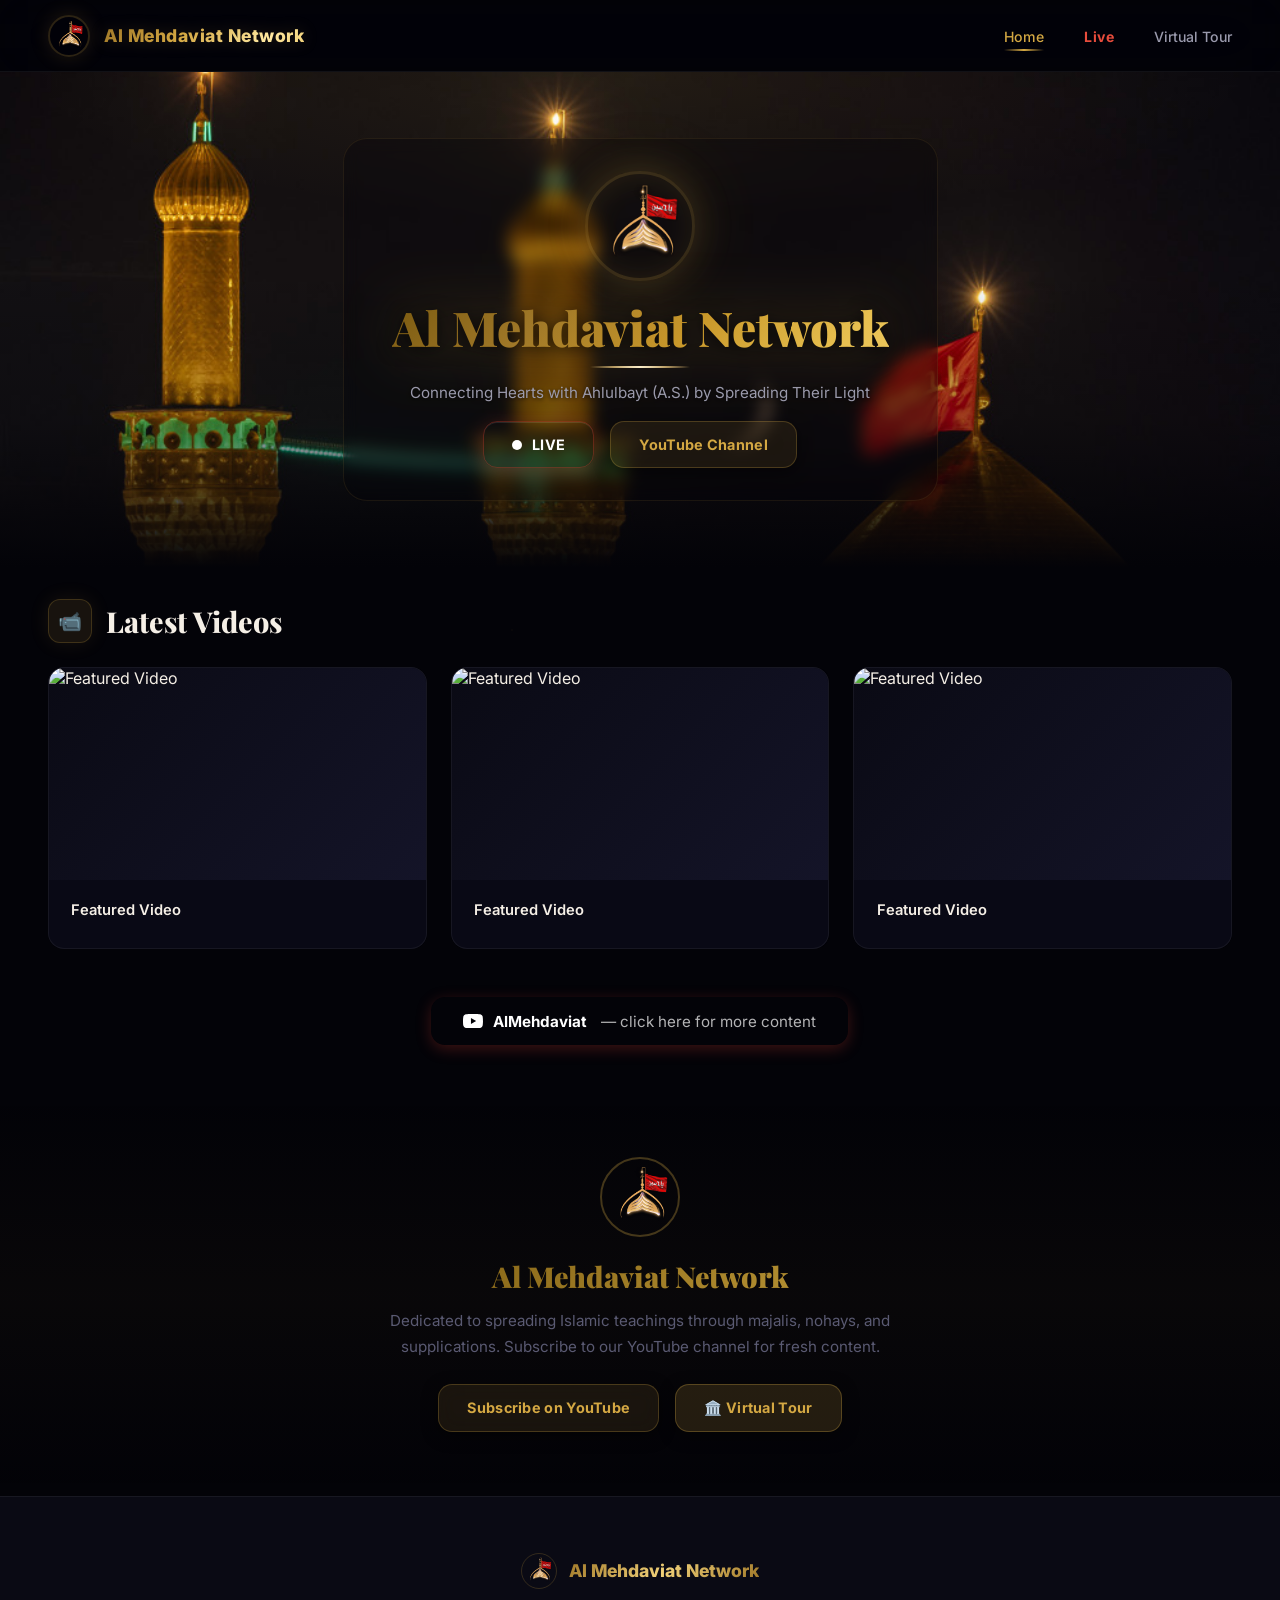
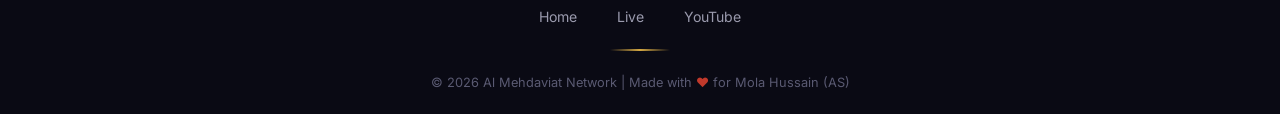
==== commit ab814a58: "Added image editor with drag positioning and zoom for scheduler" ====
--- a/index.html
+++ b/index.html
@@ -122,8 +122,15 @@
       if (heroBg) {
         var dayIndex = new Date().getDay();
         var scheduler = (siteData && siteData.scheduler) || {};
-        if (scheduler[dayIndex]) {
-          heroBg.style.backgroundImage = 'url("' + scheduler[dayIndex] + '")';
+        var dayImage = scheduler[dayIndex];
+        if (dayImage) {
+          if (typeof dayImage === 'object' && dayImage.src) {
+            heroBg.style.backgroundImage = 'url("' + dayImage.src + '")';
+            heroBg.style.backgroundPosition = dayImage.position || 'center center';
+            heroBg.style.backgroundSize = dayImage.zoom || 'cover';
+          } else if (typeof dayImage === 'string') {
+            heroBg.style.backgroundImage = 'url("' + dayImage + '")';
+          }
         } else {
           var svgImages = {
             0: 'assets/scheduler/sunday.svg', 1: 'assets/scheduler/monday.svg',
--- a/css/style.css
+++ b/css/style.css
@@ -1038,11 +1038,29 @@
 }
 
 @media (max-width: 480px) {
-  .hero { min-height: 50vh; }
+  .hero { min-height: 65vh; }
   .hero-title { font-size: 1.8rem; }
   .hero-logo { width: 110px; height: 110px; }
-  .hero-actions { flex-direction: column; width: 100%; }
-  .hero-btn { width: 100%; justify-content: center; }
+  .hero-actions { flex-direction: row; width: 100%; gap: 0.8rem; }
+  .hero-btn { width: auto; flex: 1; justify-content: center; font-size: 0.9rem; padding: 12px 16px; }
+  .hero-bg::after {
+    background: linear-gradient(
+      to bottom,
+      rgba(3, 3, 8, 0.2) 0%,
+      rgba(3, 3, 8, 0.1) 30%,
+      rgba(3, 3, 8, 0.3) 60%,
+      rgba(3, 3, 8, 0.85) 85%,
+      rgba(3, 3, 8, 1) 100%
+    );
+  }
+  .hero-content {
+    padding: 1.5rem 1rem;
+    background: rgba(3, 3, 8, 0.5);
+    backdrop-filter: blur(4px);
+    -webkit-backdrop-filter: blur(4px);
+  }
+  .hero-subtitle { text-shadow: 0 2px 8px rgba(0,0,0,0.8); }
+  .hero-title { text-shadow: 0 2px 12px rgba(0,0,0,0.7); }
 }
 
 /* ===== LIVE NAV BUTTON ===== */
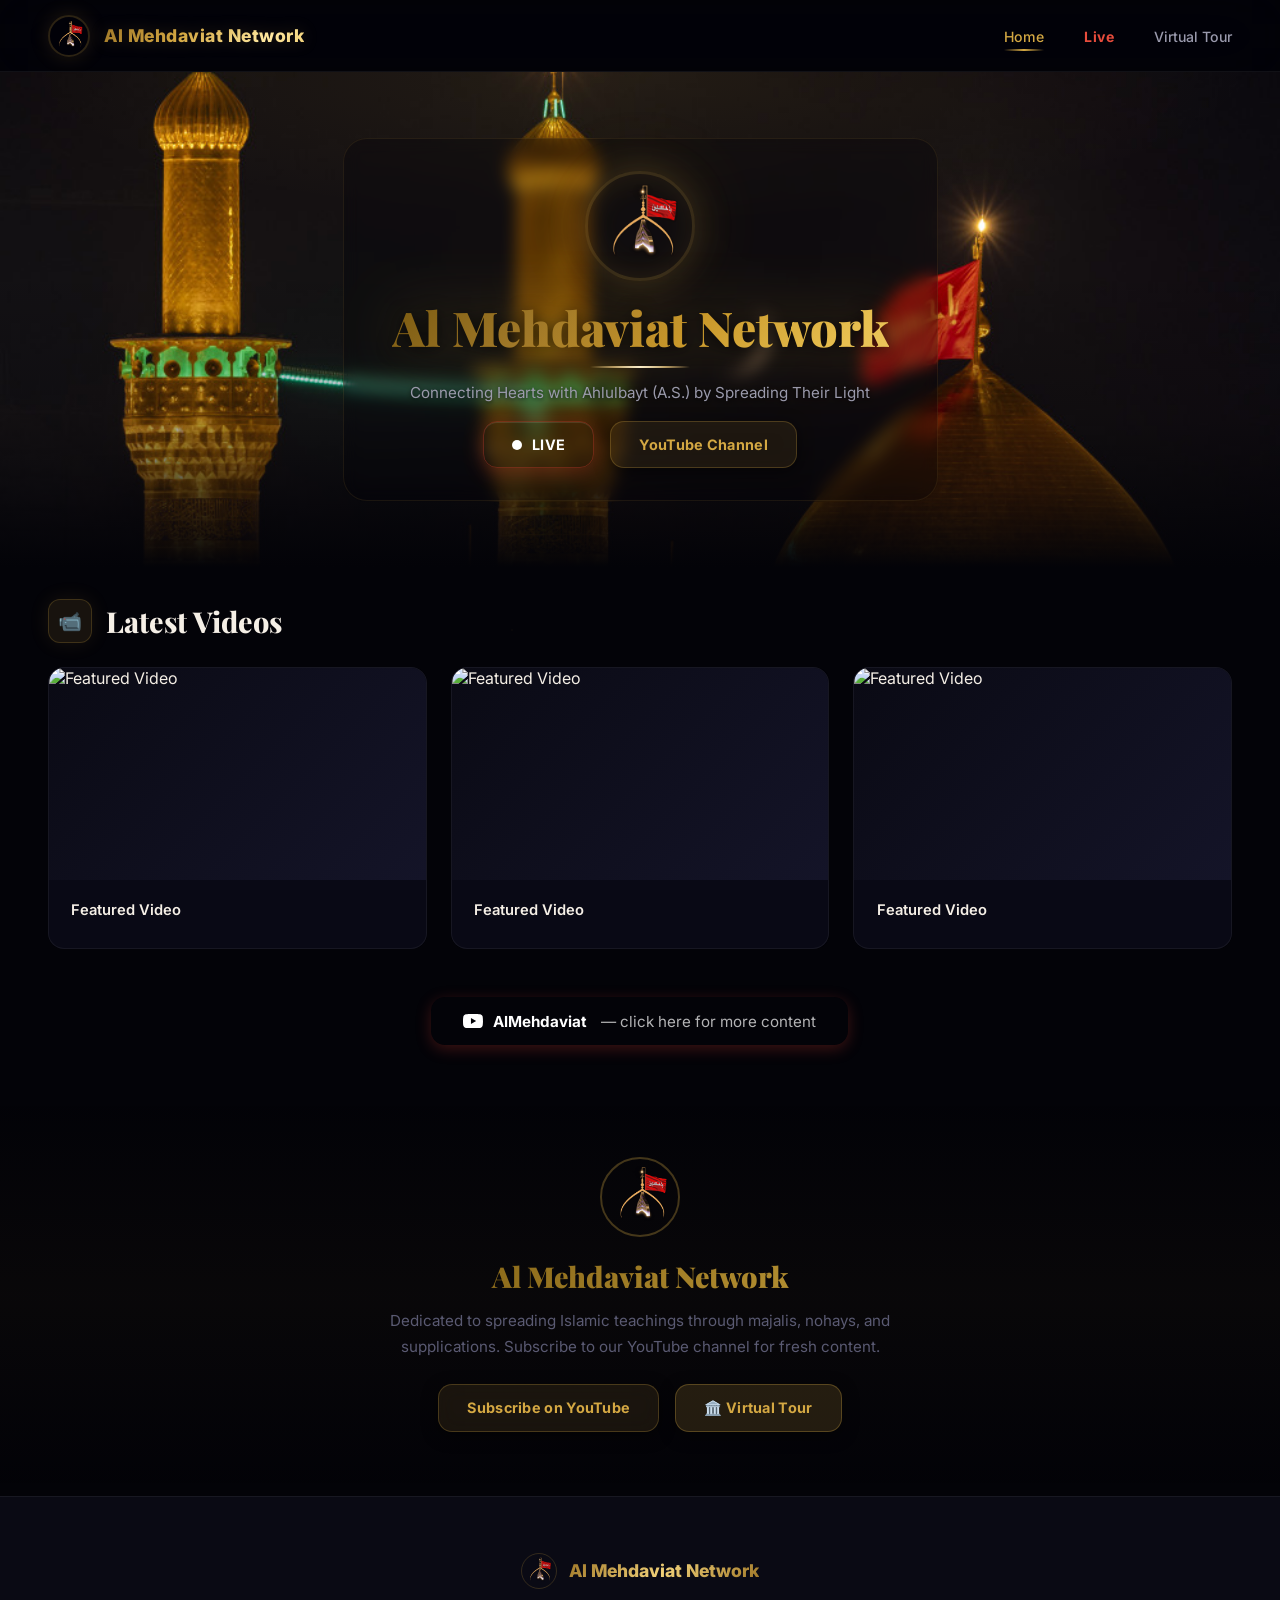
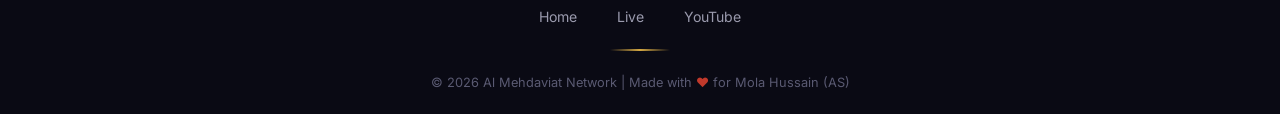
==== commit 3806d32c: "Added Google Analytics (G-BGJDWPW468) to all pages" ====
--- a/index.html
+++ b/index.html
@@ -9,6 +9,14 @@
   <meta property="og:description" content="Islamic content, majalis, nohays, and supplications">
   <meta property="og:type" content="website">
   <link rel="stylesheet" href="css/style.css">
+  <!-- Google Analytics -->
+  <script async src="https://www.googletagmanager.com/gtag/js?id=G-BGJDWPW468"></script>
+  <script>
+    window.dataLayer = window.dataLayer || [];
+    function gtag(){dataLayer.push(arguments);}
+    gtag('js', new Date());
+    gtag('config', 'G-BGJDWPW468');
+  </script>
 </head>
 <body>
 
--- a/css/style.css
+++ b/css/style.css
@@ -1496,3 +1496,18 @@
   transform: translateY(-3px);
   box-shadow: 0 8px 30px rgba(192, 57, 43, 0.5);
 }
+
+/* Hide Netlify Badge */
+[data-netlify-badge],
+.netlify-badge,
+a[href*="netlify.com"][href*="badge"],
+div[style*="netlify"] {
+  display: none !important;
+  visibility: hidden !important;
+  opacity: 0 !important;
+  height: 0 !important;
+  width: 0 !important;
+  overflow: hidden !important;
+  position: absolute !important;
+  pointer-events: none !important;
+}
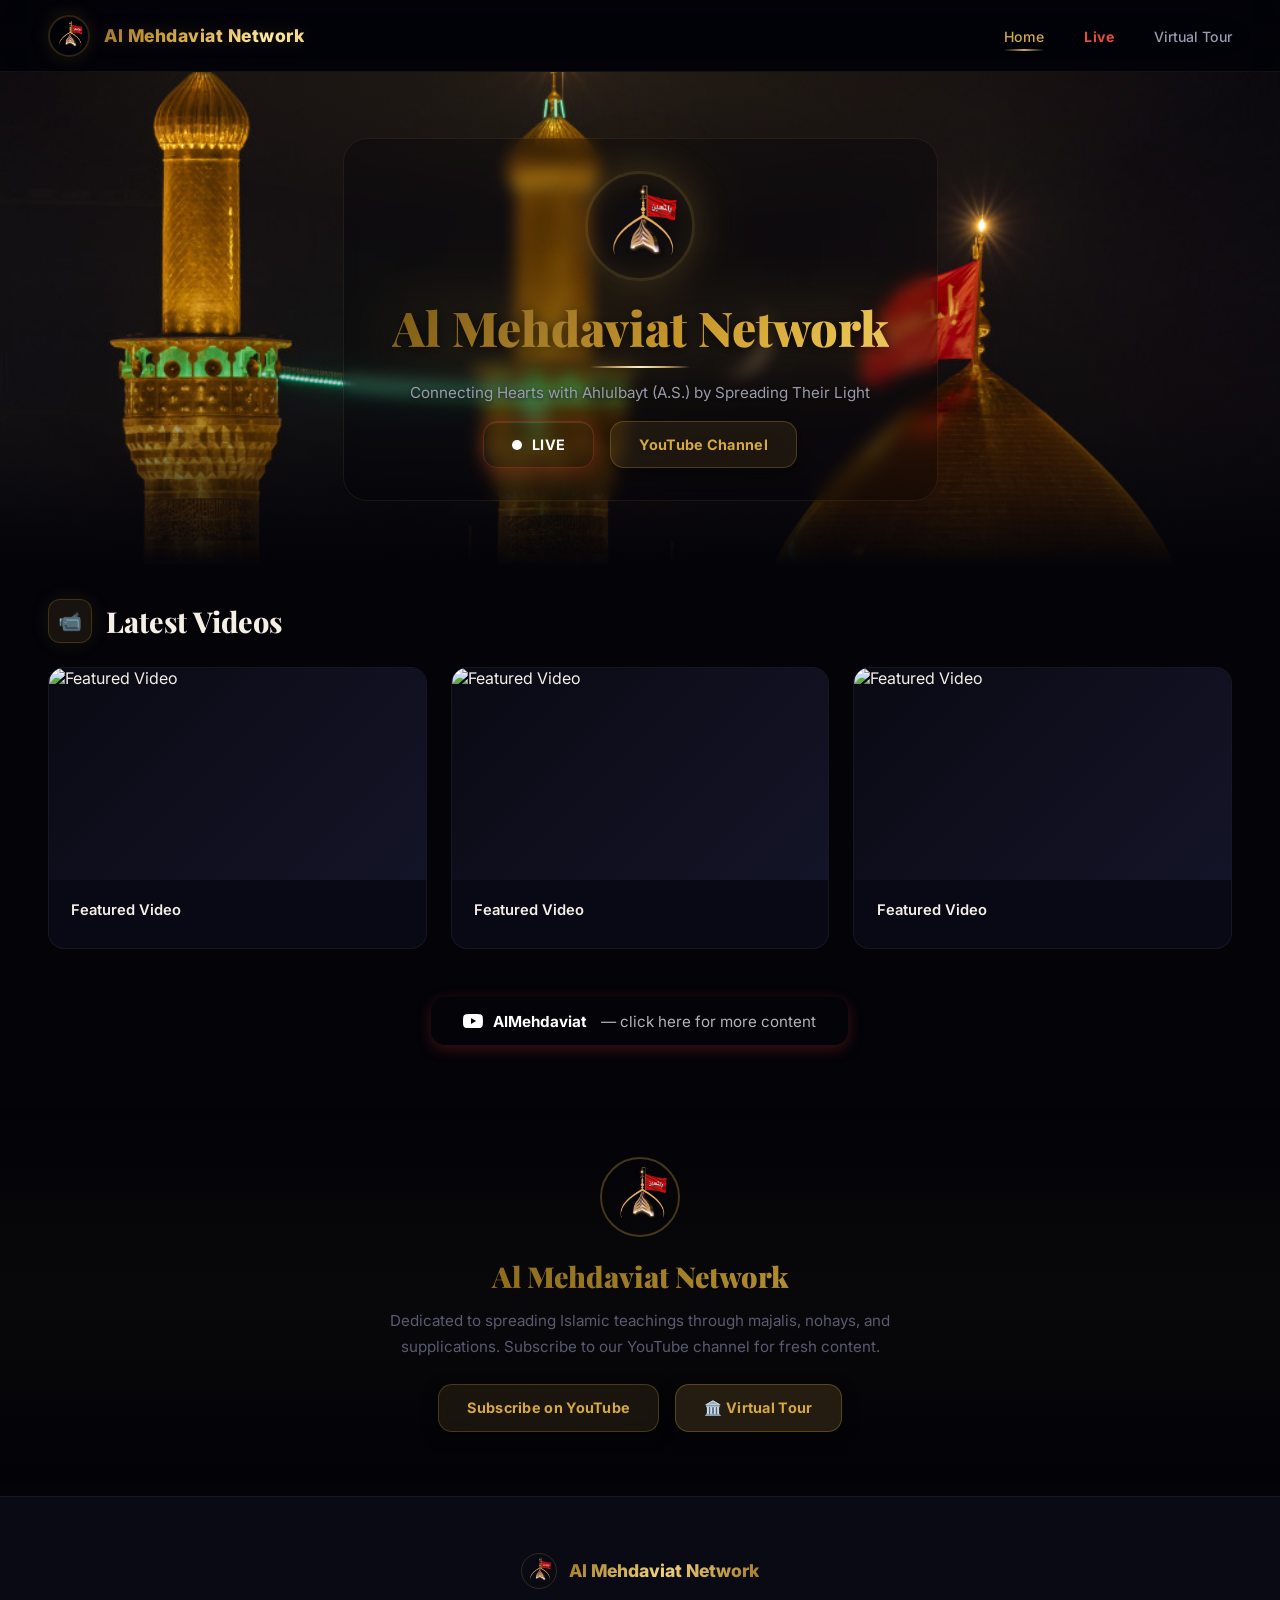
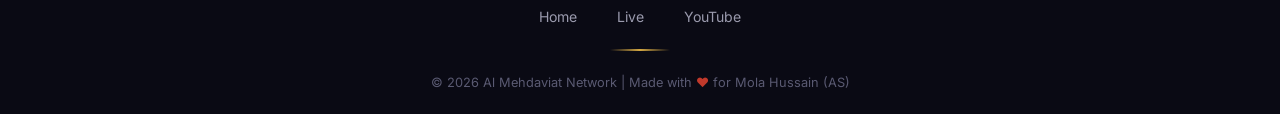
==== commit fd9dab1a: "Added SEO: sitemap.xml, robots.txt, Open Graph tags on all pages" ====
--- a/index.html
+++ b/index.html
@@ -3,11 +3,20 @@
 <head>
   <meta charset="UTF-8">
   <meta name="viewport" content="width=device-width, initial-scale=1.0">
-  <title>Al Mehdaviat Network</title>
-  <meta name="description" content="Al Mehdaviat Network - Islamic content, majalis, nohays, and supplications from YouTube">
-  <meta property="og:title" content="Al Mehdaviat Network">
-  <meta property="og:description" content="Islamic content, majalis, nohays, and supplications">
+  <title>Al Mehdaviat Network - Islamic Majalis, Nohays & Supplications</title>
+  <meta name="description" content="Al Mehdaviat Network - Watch Islamic majalis, nohays, supplications (duas), and live streams. Virtual tours of holy shrines. Subscribe for daily Islamic content.">
+  <meta name="keywords" content="Islamic, majalis, nohay, supplications, duas, live stream, virtual tour, Imam Ali, Karbala, Najaf, Shia">
+  <meta property="og:title" content="Al Mehdaviat Network - Islamic Majalis, Nohays & Supplications">
+  <meta property="og:description" content="Watch Islamic majalis, nohays, supplications (duas), and live streams. Virtual tours of holy shrines. Subscribe for daily Islamic content.">
   <meta property="og:type" content="website">
+  <meta property="og:url" content="https://eloquent-starship-5e300b.netlify.app/">
+  <meta property="og:image" content="https://eloquent-starship-5e300b.netlify.app/assets/logo.png">
+  <meta property="og:site_name" content="Al Mehdaviat Network">
+  <meta name="twitter:card" content="summary_large_image">
+  <meta name="twitter:title" content="Al Mehdaviat Network - Islamic Majalis, Nohays & Supplications">
+  <meta name="twitter:description" content="Watch Islamic majalis, nohays, supplications (duas), and live streams. Virtual tours of holy shrines.">
+  <meta name="twitter:image" content="https://eloquent-starship-5e300b.netlify.app/assets/logo.png">
+  <link rel="canonical" href="https://eloquent-starship-5e300b.netlify.app/">
   <link rel="stylesheet" href="css/style.css">
   <!-- Google Analytics -->
   <script async src="https://www.googletagmanager.com/gtag/js?id=G-BGJDWPW468"></script>
